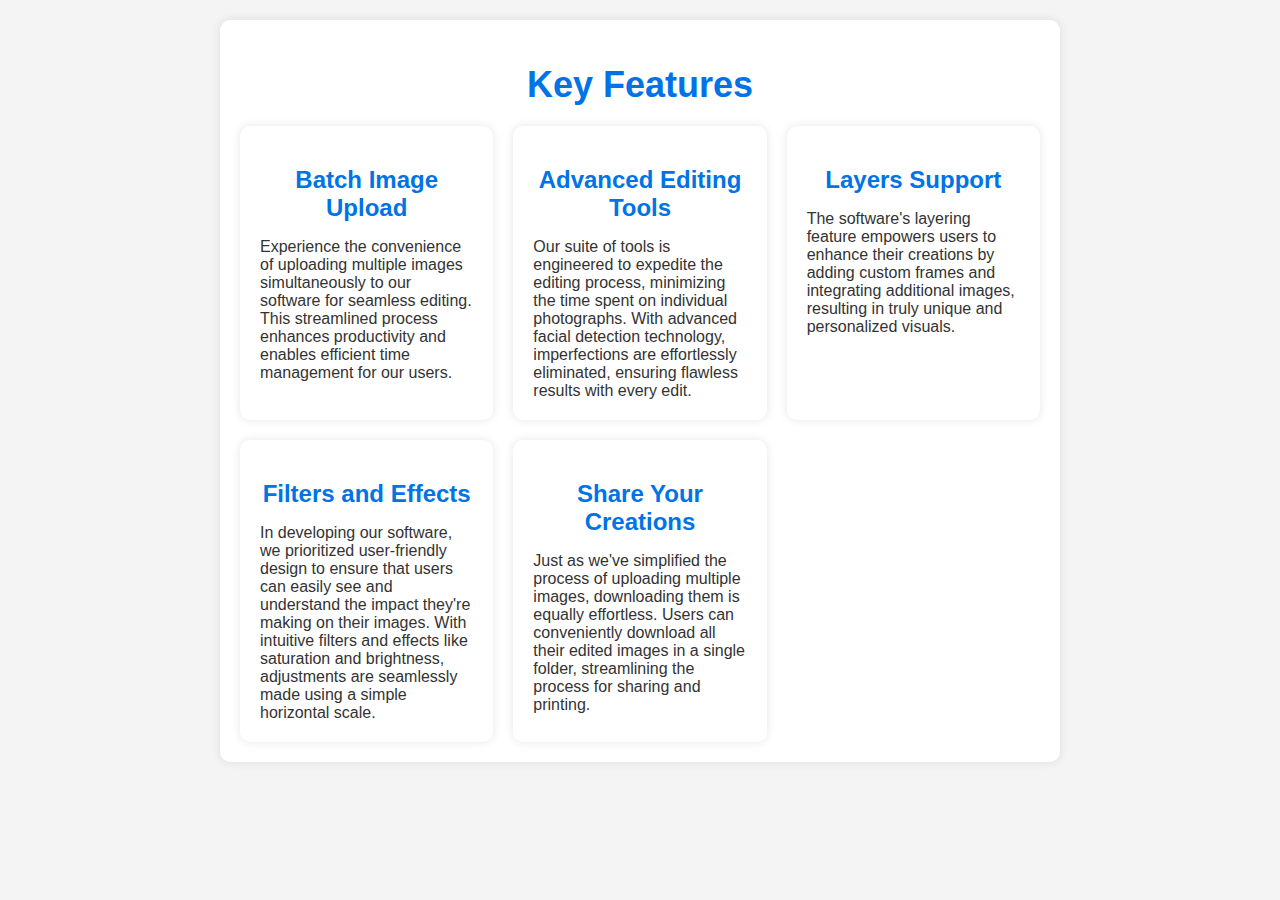
==== features.html @ bd80b829 "Updates" ====
<!DOCTYPE html>
<html lang="en">
<head>
    <meta charset="UTF-8">
    <meta name="viewport" content="width=device-width, initial-scale=1.0">
    <title>Key Features</title>
    <link rel="stylesheet" href="style.css">
    <link rel="stylesheet" href="https://cdnjs.cloudflare.com/ajax/libs/font-awesome/5.15.4/css/all.min.css">
    <style>
        /* General styles */
        body {
            font-family: Arial, sans-serif;
            margin: 0;
            padding: 0;
            background-color: #f4f4f4;
        }
        .container {
            max-width: 800px;
            margin: 20px auto;
            padding: 20px;
            background-color: #fff;
            border-radius: 10px;
            box-shadow: 0 0 10px rgba(0,0,0,0.1);
        }
        .page-header {
            font-size: 36px;
            color: #0073e6;
            margin-bottom: 20px;
            text-align: center;
        }
        .features-grid {
            display: grid;
            grid-template-columns: repeat(auto-fit, minmax(200px, 1fr));
            gap: 20px;
        }
        .feature {
            background-color: #fff;
            padding: 20px;
            border-radius: 10px;
            box-shadow: 0 0 10px rgba(0,0,0,0.1);
        }
        h2 {
            font-size: 24px;
            color: #0073e6;
            margin-bottom: 10px;
            text-align: center;
        }
        p {
            font-size: 16px;
            color: #333;
            margin-bottom: 20px;
        }
        p:last-child {
            margin-bottom: 0;
        }
    </style>
</head>
<body>
    <div class="container">
        <h1 class="page-header">Key Features</h1>
        <div class="features-grid">
            <div class="feature">
                <h2>Batch Image Upload</h2>
                <p>Experience the convenience of uploading multiple 
                    images simultaneously to our software for seamless 
                    editing. This streamlined process enhances productivity 
                    and enables efficient time management for our users.
                </p>
            </div>
            <div class="feature">
                <h2>Advanced Editing Tools</h2>
                <p>Our suite of tools is engineered to expedite the 
                    editing process, minimizing the time spent on individual 
                    photographs. With advanced facial detection technology, 
                    imperfections are effortlessly eliminated, ensuring flawless 
                    results with every edit.
                </p>
            </div>
            <div class="feature">
                <h2>Layers Support</h2>
                <p>The software's layering feature empowers users to enhance 
                    their creations by adding custom frames and integrating 
                    additional images, resulting in truly unique and personalized 
                    visuals.
                </p>
            </div>
            <div class="feature">
                <h2>Filters and Effects</h2>
                <p>In developing our software, we prioritized user-friendly design 
                    to ensure that users can easily see and understand the impact 
                    they're making on their images. With intuitive filters and 
                    effects like saturation and brightness, adjustments are 
                    seamlessly made using a simple horizontal scale.
                </p>
            </div>
            <div class="feature">
                <h2>Share Your Creations</h2>
                <p>Just as we've simplified the process of uploading multiple 
                    images, downloading them is equally effortless. Users can 
                    conveniently download all their edited images in a single 
                    folder, streamlining the process for sharing and printing.
                </p>
            </div>
        </div>
    </div>
</body>
</html>
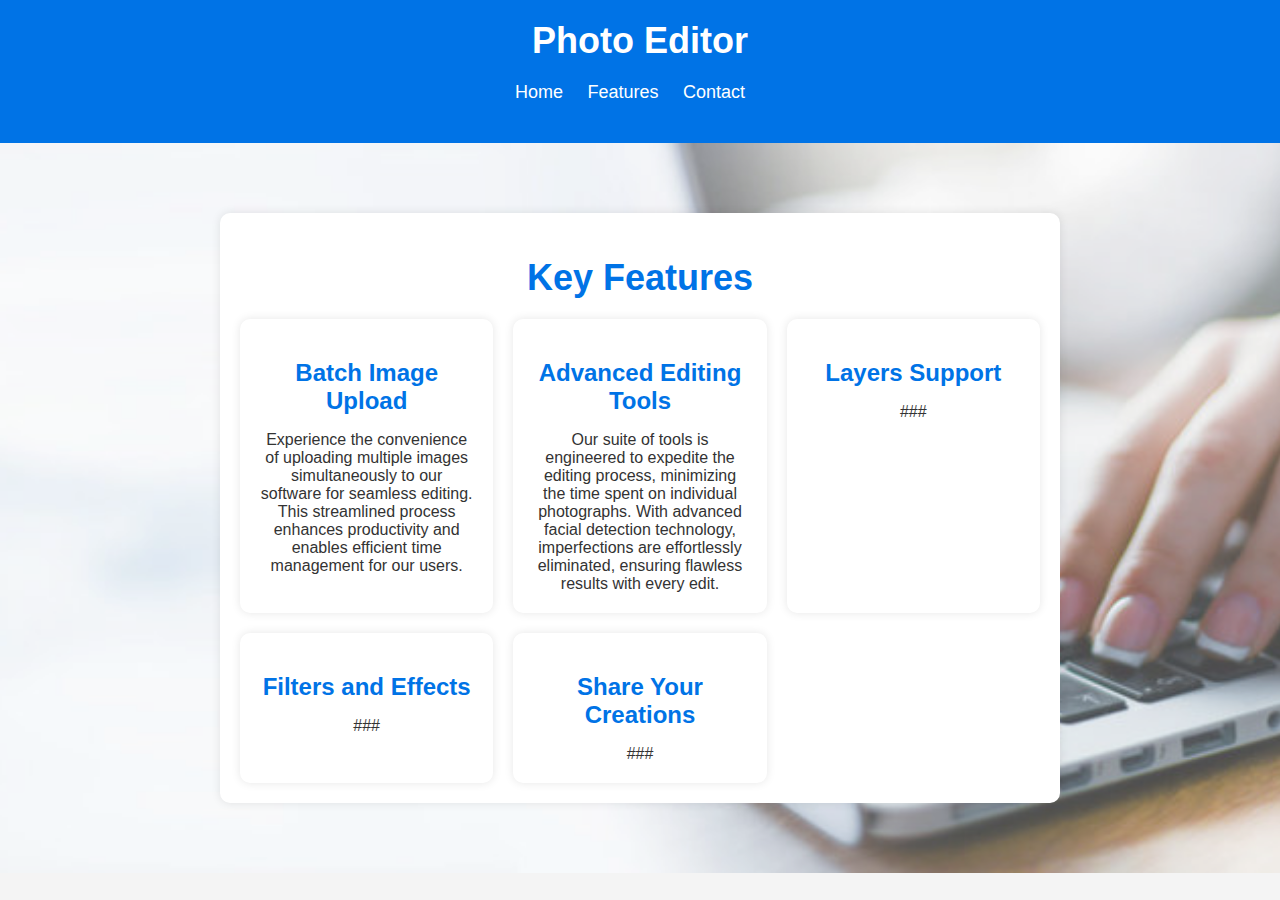
==== commit f61b81d5: "Final" ====
--- a/features.html
+++ b/features.html
@@ -1,3 +1,79 @@
+
+<!--<!DOCTYPE html>
+<html lang="en">
+<head>
+    <meta charset="UTF-8">
+    <meta name="viewport" content="width=device-width, initial-scale=1.0">
+    <title>Key Features</title>
+    <style>
+        body {
+            font-family: Arial, sans-serif;
+            line-height: 1.6;
+            color: #333;
+            margin: 0;
+            padding: 0;
+            background-color: #f9f9f9;
+        }
+        .container {
+            max-width: 800px;
+            margin: 20px auto;
+            padding: 20px;
+            background-color: #fff;
+            border-radius: 10px;
+            box-shadow: 0 0 10px rgba(0,0,0,0.1);
+        }
+        .page-header {
+            font-size: 36px;
+            color: #333;
+            margin-bottom: 20px;
+        }
+        h2 {
+            font-size: 24px;
+            color: #333;
+            margin-bottom: 10px;
+        }
+        p {
+            font-size: 16px;
+            color: #666;
+            margin-bottom: 20px;
+        }
+        p:last-child {
+            margin-bottom: 0;
+        }
+        .feature {
+            margin-bottom: 40px;
+        }
+        .feature:last-child {
+            margin-bottom: 0;
+        }
+    </style>
+</head>
+<body>
+    <div class="container">
+        <h1 class="page-header">Key Features</h1>
+        <div class="feature">
+            <h2>Batch Image Upload</h2>
+            <p>Experience the convenience of uploading multiple images simultaneously to our software for seamless editing. This streamlined process enhances productivity and enables efficient time management for our users.</p>
+        </div>
+        <div class="feature">
+            <h2>Advanced Editing Tools</h2>
+            <p>Our suite of tools is engineered to expedite the editing process, minimizing the time spent on individual photographs. With advanced facial detection technology, imperfections are effortlessly eliminated, ensuring flawless results with every edit.</p>
+        </div>
+        <div class="feature">
+            <h2>Layers Support</h2>
+            <p>###</p>
+        </div>
+        <div class="feature">
+            <h2>Filters and Effects</h2>
+            <p>###</p>
+        </div>
+        <div class="feature">
+            <h2>Share Your Creations</h2>
+            <p>###</p>
+        </div>
+    </div>
+</body>
+</html> -->
 
 <!DOCTYPE html>
 <html lang="en">
@@ -5,7 +81,7 @@
     <meta charset="UTF-8">
     <meta name="viewport" content="width=device-width, initial-scale=1.0">
     <title>Key Features</title>
-    <link rel="stylesheet" href="style.css">
+    <link rel="stylesheet" href="styles.css">
     <link rel="stylesheet" href="https://cdnjs.cloudflare.com/ajax/libs/font-awesome/5.15.4/css/all.min.css">
     <style>
         /* General styles */
@@ -57,52 +133,44 @@
     </style>
 </head>
 <body>
-    <div class="container">
-        <h1 class="page-header">Key Features</h1>
-        <div class="features-grid">
-            <div class="feature">
-                <h2>Batch Image Upload</h2>
-                <p>Experience the convenience of uploading multiple 
-                    images simultaneously to our software for seamless 
-                    editing. This streamlined process enhances productivity 
-                    and enables efficient time management for our users.
-                </p>
-            </div>
-            <div class="feature">
-                <h2>Advanced Editing Tools</h2>
-                <p>Our suite of tools is engineered to expedite the 
-                    editing process, minimizing the time spent on individual 
-                    photographs. With advanced facial detection technology, 
-                    imperfections are effortlessly eliminated, ensuring flawless 
-                    results with every edit.
-                </p>
-            </div>
-            <div class="feature">
-                <h2>Layers Support</h2>
-                <p>The software's layering feature empowers users to enhance 
-                    their creations by adding custom frames and integrating 
-                    additional images, resulting in truly unique and personalized 
-                    visuals.
-                </p>
-            </div>
-            <div class="feature">
-                <h2>Filters and Effects</h2>
-                <p>In developing our software, we prioritized user-friendly design 
-                    to ensure that users can easily see and understand the impact 
-                    they're making on their images. With intuitive filters and 
-                    effects like saturation and brightness, adjustments are 
-                    seamlessly made using a simple horizontal scale.
-                </p>
-            </div>
-            <div class="feature">
-                <h2>Share Your Creations</h2>
-                <p>Just as we've simplified the process of uploading multiple 
-                    images, downloading them is equally effortless. Users can 
-                    conveniently download all their edited images in a single 
-                    folder, streamlining the process for sharing and printing.
-                </p>
+    <header>
+        <h1>Photo Editor</h1>
+        <nav>
+            <ul>
+                <li><a href="index.html">Home</a></li>
+                <li><a href="features.html">Features</a></li>
+                <li><a href="contact.html">Contact</a></li>
+            </ul>
+        </nav>
+    </header>
+    <main>
+        <div class="container">
+            <h1 class="page-header">Key Features</h1>
+            <div class="features-grid">
+                <div class="feature">
+                    <h2>Batch Image Upload</h2>
+                    <p>Experience the convenience of uploading multiple images simultaneously to our software for seamless editing. This streamlined process enhances productivity and enables efficient time management for our users.</p>
+                </div>
+                <div class="feature">
+                    <h2>Advanced Editing Tools</h2>
+                    <p>Our suite of tools is engineered to expedite the editing process, minimizing the time spent on individual photographs. With advanced facial detection technology, imperfections are effortlessly eliminated, ensuring flawless results with every edit.</p>
+                </div>
+                <div class="feature">
+                    <h2>Layers Support</h2>
+                    <p>###</p>
+                </div>
+                <div class="feature">
+                    <h2>Filters and Effects</h2>
+                    <p>###</p>
+                </div>
+                <div class="feature">
+                    <h2>Share Your Creations</h2>
+                    <p>###</p>
+                </div>
             </div>
         </div>
-    </div>
+    </main>
+    
 </body>
 </html>
+
--- a/styles.css
+++ b/styles.css
@@ -0,0 +1,219 @@
+/* Reset CSS */
+/* {
+    margin: 0;
+    padding: 0;
+    box-sizing: border-box;
+}
+
+/* Global Styles *
+.container {
+    background-color: #e99090;
+}
+body {
+    font-family: Arial, sans-serif;
+    line-height: 1.6;
+}
+
+img {
+    width: 30%;
+}
+
+header {
+    background-color: #333;
+    color: #e99090;
+    padding: 10px 0;
+    text-align: center;
+}
+
+main {
+    padding-left: 20px;
+}
+
+header h1 {
+    font-size: 2em;
+}
+
+nav ul {
+    list-style: none;
+}
+
+nav ul li {
+    display: inline;
+    margin: 0 10px;
+}
+
+nav ul li a {
+    color: #fff;
+    text-decoration: none;
+}
+
+#hero {
+    background-image: url('hero-bg.jpg');
+    background-size: cover;
+    color: #fff;
+    text-align: center;
+    padding: 100px 0;
+}
+
+#hero h2 {
+    font-size: 3em;
+}
+
+.btn {
+    display: inline-block;
+    background-color: #333;
+    color: #fff;
+    padding: 10px 20px;
+    text-decoration: none;
+    border-radius: 5px;
+    margin-top: 20px;
+}
+
+#features {
+    background-color: #f4f4f4;
+    padding: 50px 0;
+    text-align: center;
+}
+
+#features ul {
+    list-style: none;
+}
+
+#features ul li {
+    margin: 20px 0;
+}
+
+#features ul li i {
+    margin-right: 10px;
+}*/
+
+        /* General styles */
+        body {
+            font-family: Arial, sans-serif;
+            margin: 0;
+            padding: 0;
+        }
+        header {
+            background-color: #0073e6;
+            color: #fff;
+            padding: 20px 0;
+            text-align: center;
+        }
+        header h1 {
+            margin: 0;
+            font-size: 36px;
+        }
+        header nav ul {
+            list-style: none;
+            padding: 0;
+            margin: 20px 0;
+        }
+        header nav ul li {
+            display: inline;
+            margin-right: 20px;
+        }
+        header nav ul li a {
+            color: #fff;
+            text-decoration: none;
+            font-size: 18px;
+        }
+        main {
+            padding: 50px 0;
+            text-align: center;
+            position: relative; 
+            color: black; 
+        }
+
+        main::before {
+            content: "";
+            position: absolute;
+            top: 0;
+            left: 0;
+            right: 0;
+            bottom: 0;
+            background: url('IMG_6863.JPG') no-repeat center center;
+            background-size: cover;
+            opacity: 0.7; /* Adjust the opacity for the image */
+            z-index: -1;
+        }
+
+       
+        #hero {
+            background-color: #f7f7f7;
+            padding: 50px 0;
+            text-align: center;
+        }
+        #hero h2 {
+            font-size: 36px;
+            margin-bottom: 20px;
+        }
+        #hero p {
+            font-size: 18px;
+            margin-bottom: 20px;
+            color: #333;
+        }
+        .btn {
+            background-color: #0073e6;
+            color: #fff;
+            padding: 10px 20px;
+            border: none;
+            border-radius: 5px;
+            text-decoration: none;
+            font-size: 18px;
+            transition: background-color 0.3s ease;
+        }
+        .btn:hover {
+            background-color: #0059b3;
+        }
+        #features {
+            background-color: #fff;
+            padding: 50px 0;
+            text-align: center;
+        }
+        #features h2 {
+            font-size: 30px;
+            margin-bottom: 20px;
+            color: #333;
+        }
+        #features ul {
+            list-style: none;
+            padding: 0;
+            margin: 0;
+            display: flex;
+            justify-content: center;
+        }
+        #features ul li {
+            margin: 0 20px;
+            font-size: 20px;
+            color: #333;
+        }
+
+            .video-grid {
+                display: grid;
+                grid-template-columns: 1fr 1fr;
+                gap: 20px;
+                align-items: start;
+                max-width: 800px;
+                margin: 0 auto;
+            }
+            
+            .video-grid video {
+                width: 100%;
+                border-radius: 8px;
+                box-shadow: 0 0 10px rgba(0, 0, 0, 0.1);
+            }
+            
+            .video-grid .video-description {
+                text-align: left;
+            }
+            
+            .video-grid .video-description h3 {
+                margin-top: 0;
+            }
+        footer {
+            background-color: #0073e6;
+            color: #fff;
+            text-align: center;
+            padding: 20px 0;
+        }
+    